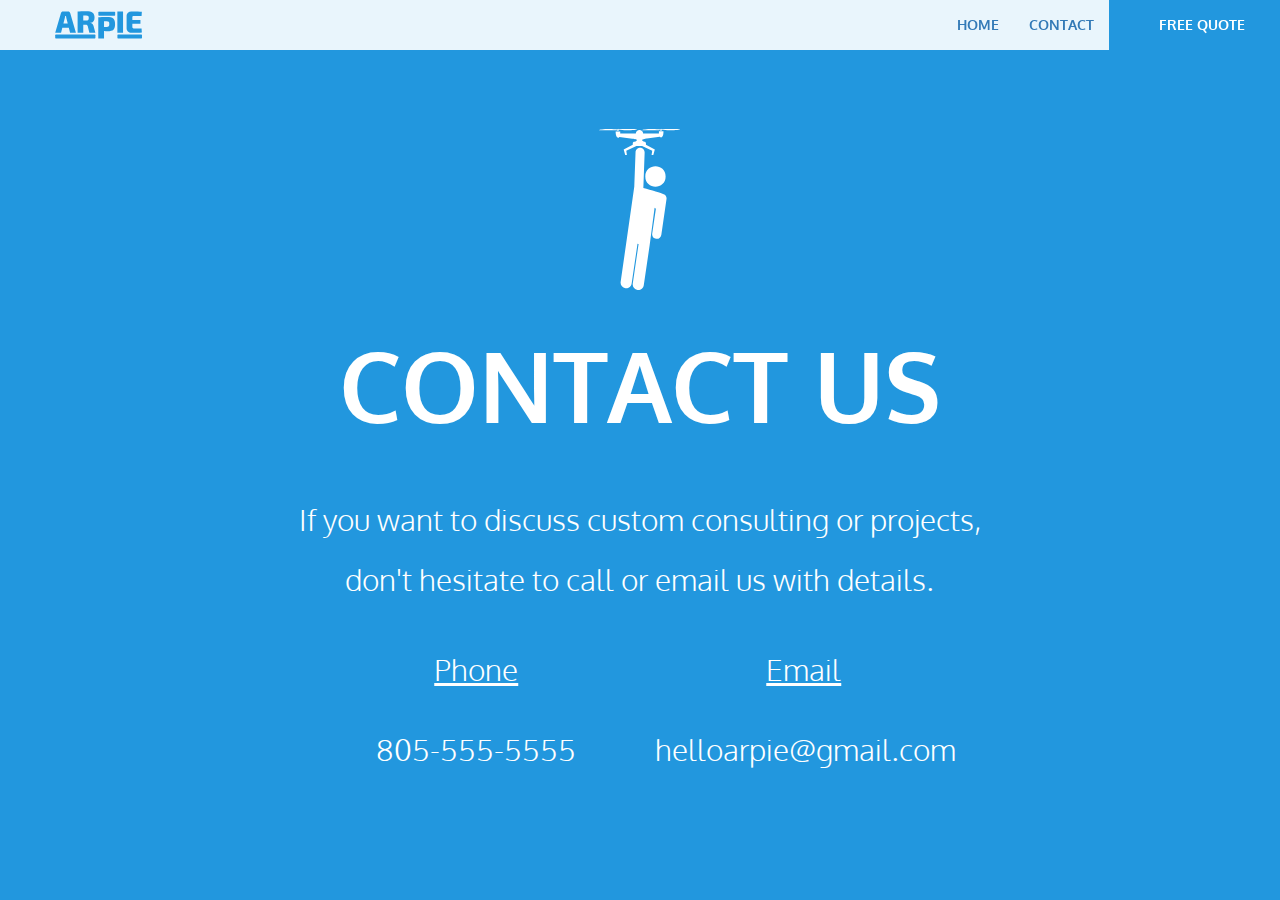
==== contact.html @ 0ced352e "First Review Site Up" ====
<!DOCTYPE html>
<html lang="en">
  <head>
    <meta charset="utf-8">
    <meta http-equiv="X-UA-Compatible" content="IE=edge">
    <meta name="viewport" content="width=device-width, initial-scale=1">
    <title>ARPIE</title>

    <!-- fullPage -->
    <link rel="stylesheet" type="text/css" href="./public/stylesheets/jquery.fullpage.css" />

    <!-- Bootstrap -->
    <link rel="stylesheet" href="./public/stylesheets/bootstrap.min.css">
    <link rel="stylesheet" href="./public/stylesheets/font-awesome.min.css">

    <!-- Styling -->
    <link rel="stylesheet" href="./public/stylesheets/arpie.css">
    <!-- Fonts -->
    <link href="https://fonts.googleapis.com/css?family=Lora:400,400i,700,700i|Roboto+Mono:400,500,700" rel="stylesheet">
    <link href="https://fonts.googleapis.com/css?family=Raleway:300,400,500,600,700,800" rel="stylesheet">
    <link href="https://fonts.googleapis.com/css?family=Oxygen:300,400,700" rel="stylesheet">


  </head>
  <body>

    <!-- Navigation -->
    <nav class="navbar navbar-custom navbar-fixed-top" role="navigation">
        <div class="nav-container">
            <div class="navbar-header">
                <button type="button" class="navbar-toggle" data-toggle="collapse" data-target=".navbar-main-collapse">
                    <i class style="color:#2297de;"="fa fa-bars"></i>
                    <!-- <span class="glyphicon glyphicon-menu-hamburger navbar-ham" aria-hidden="true"></span> -->
                </button>
                <a class="navbar-brand page-scroll nav-logo" href="./index.html">
                    <!-- ARPIE -->
                    <img class="img-responsive nav-logo-size" alt="" src="./public/images/logo/arpie_blue.svg">
                </a>
            </div>

            <!-- Collect the nav links, forms, and other content for toggling -->
            <div class="collapse navbar-collapse navbar-right navbar-main-collapse">
              <ul class="nav navbar-nav">
                  <!-- Hidden li included to remove active class from about link when scrolled up past about section -->
                  <li>
                      <a class="navbar-font" href="./index.html">Home</a>
                  </li>
                  <li>
                      <a class="navbar-font" href="./contact.html">Contact</a>
                  </li>
                  <li>
                      <a class="navbar-font text-center" id="free-quote" href="./quote.html">Free Quote</a>
                  </li>
              </ul>
            </div>
            <!-- /.navbar-collapse -->
        </div>
        <!-- /.container -->
    </nav>

    <div id="fullpage">
      <!-- Contact Us -->
    	<div class="section blue-background">
        <img class="img-responsive center-block" src="./public/images/np_drone-lift.svg" alt="" id="contactDrone">
        <h1 class="arpie-font section-titles">CONTACT US</h1>
        <br>
        <div class="row">
          <div class="col-sm-8 col-sm-offset-2">
            <h2 class="arpie-p">If you want to discuss custom consulting or projects, <br> don't hesitate to call or email us with details.</h2>
          </div>
        </div>
        <div class="row">
          <div class="col-sm-3 col-sm-offset-3">
            <h2 class="arpie-p"> <u>Phone</u> </h2>
            <h2 class="arpie-p">805-555-5555</h2>
          </div>
          <div class="col-sm-3">
            <h2 class="arpie-p"> <u>Email</u> </h2>
            <h2 class="arpie-p">helloarpie@gmail.com</h2>
          </div>
        </div>

      </div>
    </div>
    <!-- End Fullpage -->



    <!-- jQuery (necessary for Bootstrap's JavaScript plugins) -->
    <script src="https://ajax.googleapis.com/ajax/libs/jquery/1.11.3/jquery.min.js"></script>

    <!-- Include all compiled plugins (below), or include individual files as needed -->
    <script src="https://maxcdn.bootstrapcdn.com/bootstrap/3.3.5/js/bootstrap.min.js"></script>

    <script type="text/javascript" src="./public/javascript/jquery.fullpage.min.js"></script>

    <script type="text/javascript">

        $(document).ready(function() {
          $('#fullpage').fullpage({
            //Navigation
          	menu: '#menu',
          	lockAnchors: false,
          	navigation: false,
          //Scrolling
        	css3: true,
        	scrollingSpeed: 700,
        	autoScrolling: true,
        	fitToSection: true,
        	fitToSectionDelay: 1000,
        	scrollBar: false,
        	easing: 'easeInOutCubic',
        	easingcss3: 'ease',
        	loopBottom: false,
        	loopTop: false,
        	loopHorizontal: true,
        	continuousVertical: false,
        	continuousHorizontal: false,
        	scrollHorizontally: false,
        	interlockedSlides: false,
        	dragAndMove: true,
        	offsetSections: false,
        	resetSliders: false,
        	fadingEffect: false,
        	scrollOverflow: false,
        	scrollOverflowReset: false,
        	scrollOverflowOptions: null,
        	touchSensitivity: 15,
        	normalScrollElementTouchThreshold: 2,
        	bigSectionsDestination: null,

        	//Accessibility
        	keyboardScrolling: true,
        	animateAnchor: true,
        	recordHistory: true,
          });

          //methods
          $.fn.fullpage.setAllowScrolling(true);
        });

        // This binds the mouse scroll to the page views
        $('html').bind('mousewheel DOMMouseScroll', function (e) {
          // console.log('bingo');
        });

    </script>

    <!-- Global site tag (gtag.js) - Google Analytics -->
    <script async src="https://www.googletagmanager.com/gtag/js?id=UA-122507962-1"></script>
    <script>
      window.dataLayer = window.dataLayer || [];
      function gtag(){dataLayer.push(arguments);}
      gtag('js', new Date());

      gtag('config', 'UA-122507962-1');
    </script>
    
  </body>
</html>
---- public/stylesheets/arpie.css ----
/* Color Variables  */
:root {
  --arpie_blue: #2297de;
  --arpie_black: #292b2c;
  --arpie_red: #ff6f58;
}

.section {
  text-align: center;
}

.arpie-p {
  font-family: 'Oxygen', sans-serif;
  font-weight: 300;
  line-height: 2;
}

.arpie-font {
  font-family: 'Exo 2', sans-serif;
}

.arpie-subfont {
  line-height: 2;
  font-family: 'Oxygen', sans-serif;
  font-size: 200%;
  font-weight: 700;
}

.section-titles {
  font-family: 'Oxygen', sans-serif;
  font-size: 700%;
  /* font-size: 60px; */
  font-weight: 700;
}

.subtitle {
  font-family: 'Oxygen', sans-serif;
  font-size: 80px;
  font-weight: 700;
  line-height: 1.5;
  text-transform: capitalize;
}

.btn-default {
  background: none;
  border-color: var(--arpie_red);
  border-width: medium;
  color: var(--arpie_red);
  /* color: white; */
  font-size: 200%;
  font-family: 'Oxygen', sans-serif;
  font-weight: 500;
  filter: drop-shadow( 1px 1px 3px #000 );
  padding-left:33px;
  padding-right:33px;
  padding-top: 9px;
  padding-bottom: 9px;
  margin-top: 5%;
}

.btn-default:hover {
  background-color: var(--arpie_red);
  color: white;
  border-color: var(--arpie_red);
}

.btn-default:focus {
  background-color: var(--arpie_red);
  color: white;
  border-color: var(--arpie_red);
}


.caps {
  text-transform: capitalize;
}

.blue-background {
  background-color: var(--arpie_blue);
  color: white;
}

.nav-logo-size {
  height: 40px;
  margin-top: -10px;
}

.nav-logo {
  /* height: 100px; */
  font-family: 'Exo 2', sans-serif;
  font-weight: 700;
  padding-right:50px;
  padding-left:50px;
}

.navbar-custom {
  background-color: rgba(255,255,255,.9);
  border: none;
}

.navbar-font {
  font-family: 'Oxygen', sans-serif;
  font-weight: 700;
  text-transform: uppercase;
}

.nav-container {
  /* margin-left: 10px; */
}

.white {
  color:white;
}

#free-quote {
  background-color: var(--arpie_blue);
  color: white;
  padding-right:50px;
  padding-left:50px;
}

/* Backgrounds will cover all the section
	* --------------------------------------- */
	.section{
		background-size: cover;
	}

	.slide{
		background-size: cover;
	}

	/* Defining each sectino background and styles
	* --------------------------------------- */
	/* #section0{
		background-image: url(../images/background/arpie_home.png);
	} */


  #section0 {
        background: linear-gradient(
                       rgba(20,20,20, .3),
                       rgba(20,20,20, .5)),
                       /* url( ../images/background/arpie_home.png); */
                       url( ../images/background/rolling_hills.jpg);

        background-size: cover;
        background-position: center;
  }

  #section1{
    background: linear-gradient(
                   rgba(20,20,20, .3),
                   rgba(20,20,20, .5)),
                   url( ../images/background/dem_hybrid.jpg);

    background-size: cover;
    background-position: center;
	}

  #section2{
    background: linear-gradient(
                   rgba(20,20,20, .3),
                   rgba(20,20,20, .5)),
                   url( ../images/background/vineyard.jpg);

    background-size: cover;
    background-position: center;
	}

  #section3{
    background: linear-gradient(
                   rgba(20,20,20, .3),
                   rgba(20,20,20, .5)),
                   url( ../images/background/rolling_hills.jpg);

    background-size: cover;
    background-position: center;
	}

  #logo {
    /* drop-shadow: 0 2px 10px rgba(255,255,255,0.7); */
    filter: drop-shadow( -5px -5px 5px #000 );
    height: 20%;
  }

  .drop-shadow {
    filter: drop-shadow( -5px -5px 5px #000 );
  }

  #contactDrone {
    height: 200px;
  }

  #loading {
    padding-top: 40vh;
  }


/* MOBILE VIEW */
@media (max-width: 768px) {
  .subtitle {
    font-size: 35px;
  }

  .section-titles {
    font-size: 400%;
  }

  #logo {
    height: 13%;
  }

  .subtitle {
    font-size: 30px;
  }

  .btn-default {
    font-size: 20px;
    margin-top: 15%;
  }

  .arpie-p {
    font-size: 100%;
  }

}
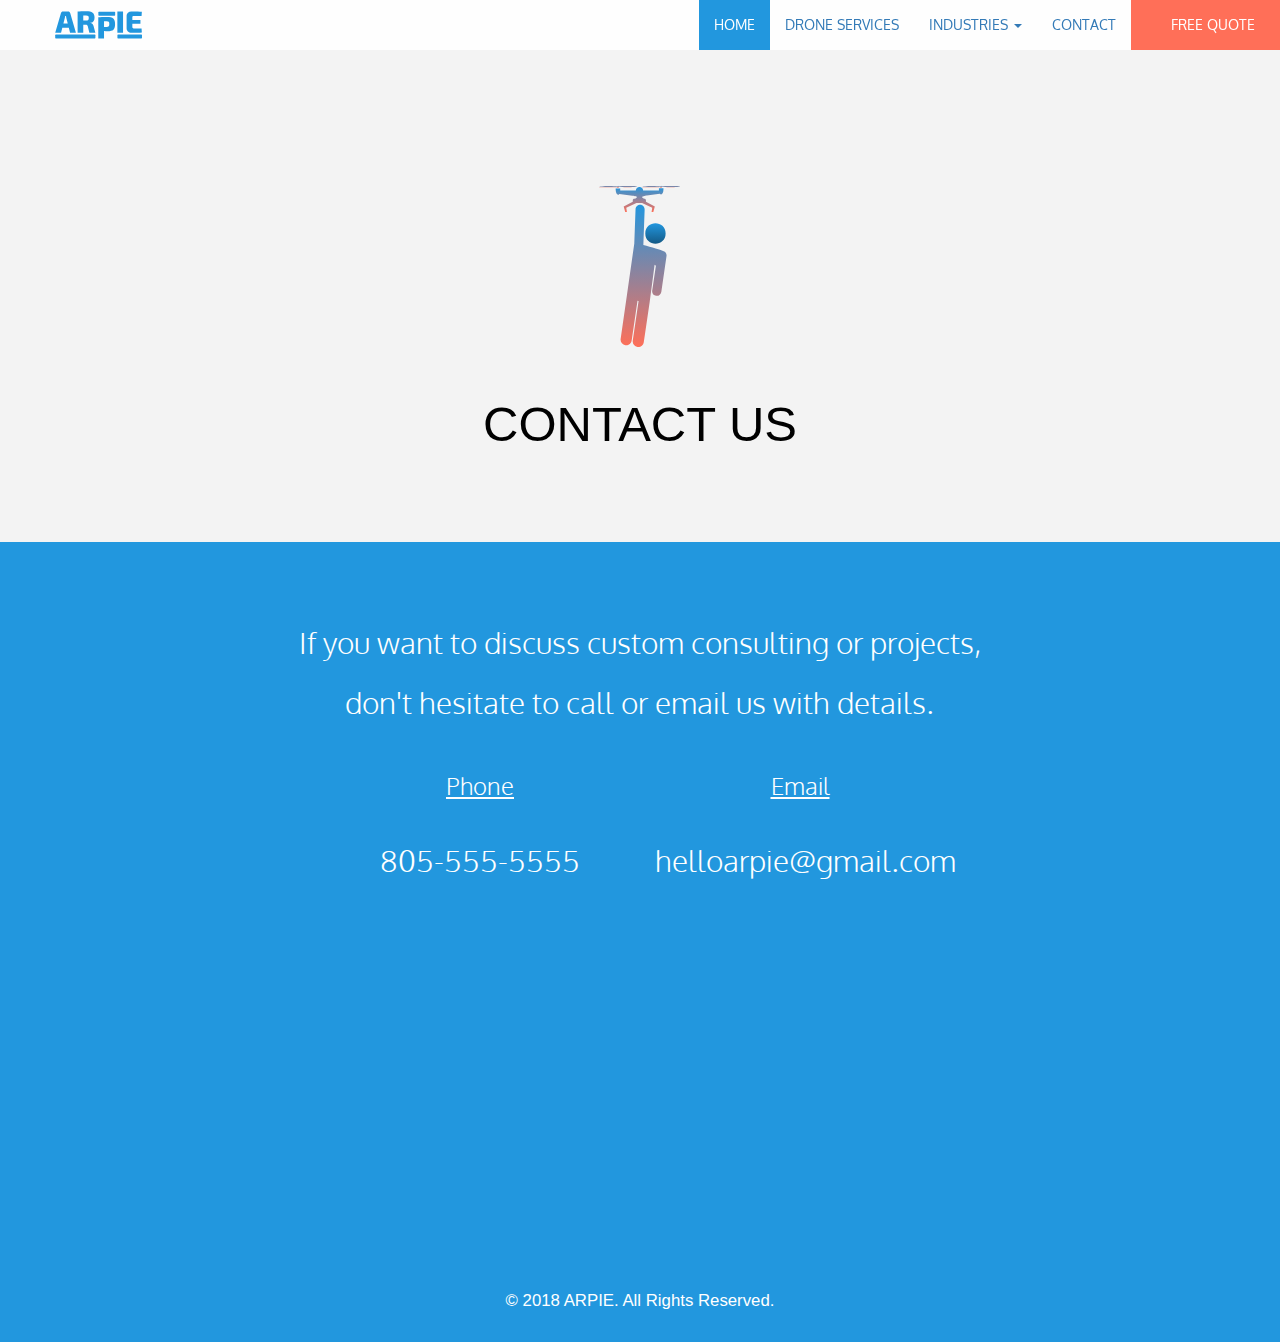
==== commit 7646b546: "Major Refresh" ====
--- a/contact.html
+++ b/contact.html
@@ -5,9 +5,7 @@
     <meta http-equiv="X-UA-Compatible" content="IE=edge">
     <meta name="viewport" content="width=device-width, initial-scale=1">
     <title>ARPIE</title>
-
-    <!-- fullPage -->
-    <link rel="stylesheet" type="text/css" href="./public/stylesheets/jquery.fullpage.css" />
+    <link rel="shortcut icon" type="image/x-icon" href="./public/images/favicon/arpie-white.ico" />
 
     <!-- Bootstrap -->
     <link rel="stylesheet" href="./public/stylesheets/bootstrap.min.css">
@@ -15,6 +13,7 @@
 
     <!-- Styling -->
     <link rel="stylesheet" href="./public/stylesheets/arpie.css">
+    <link rel="stylesheet" href="./public/stylesheets/contact.css">
     <!-- Fonts -->
     <link href="https://fonts.googleapis.com/css?family=Lora:400,400i,700,700i|Roboto+Mono:400,500,700" rel="stylesheet">
     <link href="https://fonts.googleapis.com/css?family=Raleway:300,400,500,600,700,800" rel="stylesheet">
@@ -22,28 +21,61 @@
 
 
   </head>
-  <body>
-
+  <body class="blue-background">
     <!-- Navigation -->
-    <nav class="navbar navbar-custom navbar-fixed-top" role="navigation">
+    <nav id="navbar" class="navbar navbar-custom navbar-fixed-top" role="navigation">
+    <!-- <nav id="navbar" class="navbar navbar-custom" role="navigation" hidden> -->
         <div class="nav-container">
             <div class="navbar-header">
                 <button type="button" class="navbar-toggle" data-toggle="collapse" data-target=".navbar-main-collapse">
-                    <i class style="color:#2297de;"="fa fa-bars"></i>
-                    <!-- <span class="glyphicon glyphicon-menu-hamburger navbar-ham" aria-hidden="true"></span> -->
+                    <h4 class="menu-icon">MENU</h4>
                 </button>
                 <a class="navbar-brand page-scroll nav-logo" href="./index.html">
                     <!-- ARPIE -->
                     <img class="img-responsive nav-logo-size" alt="" src="./public/images/logo/arpie_blue.svg">
                 </a>
             </div>
-
             <!-- Collect the nav links, forms, and other content for toggling -->
             <div class="collapse navbar-collapse navbar-right navbar-main-collapse">
               <ul class="nav navbar-nav">
                   <!-- Hidden li included to remove active class from about link when scrolled up past about section -->
                   <li>
-                      <a class="navbar-font" href="./index.html">Home</a>
+                      <a class="navbar-font active-nav" href="./index.html">Home</a>
+                  </li>
+                  <li>
+                      <a class="navbar-font" href="./services.html">Drone Services</a>
+                  </li>
+                  <li role="presentation" class="dropdown">
+                      <a class="dropdown-toggle navbar-font" data-toggle="dropdown" href="#" role="button" aria-haspopup="true" aria-expanded="false">Industries <span class="caret"></span></a>
+                      <ul class="dropdown-menu">
+                        <li>
+                          <a class="navbar-font navbar-dropdown-item" href="./industry/surveying.html">Surveying</a>
+                        </li>
+                        <li>
+                          <a class="navbar-font navbar-dropdown-item" href="./industry/solar.html">Solar Energy</a>
+                        </li>
+                        <li>
+                          <a class="navbar-font navbar-dropdown-item" href="./industry/conservation.html">Conservation</a>
+                        </li>
+                        <li>
+                          <a class="navbar-font navbar-dropdown-item" href="./industry/wildfires.html">Wild Fires </a>
+                        </li>
+                        <li>
+                          <a class="navbar-font navbar-dropdown-item" href="./industry/roofing.html">Roofing</a>
+                        </li>
+                        <li>
+                          <a class="navbar-font navbar-dropdown-item" href="./industry/construction.html">Construction</a>
+                        </li>
+                        <li>
+                          <a class="navbar-font navbar-dropdown-item" href="./industry/insurance.html">Insurance</a>
+                        </li>
+                        <li>
+                          <a class="navbar-font navbar-dropdown-item" href="./industry/real-estate.html">Real Estate</a>
+                        </li>
+                        <li>
+                          <a class="navbar-font navbar-dropdown-item" href="./industry/drone-training.html">Drone Training</a>
+                        </li>
+                      </ul>
                   </li>
                   <li>
                       <a class="navbar-font" href="./contact.html">Contact</a>
@@ -58,31 +90,38 @@
         <!-- /.container -->
     </nav>
 
-    <div id="fullpage">
-      <!-- Contact Us -->
-    	<div class="section blue-background">
-        <img class="img-responsive center-block" src="./public/images/np_drone-lift.svg" alt="" id="contactDrone">
-        <h1 class="arpie-font section-titles">CONTACT US</h1>
-        <br>
-        <div class="row">
-          <div class="col-sm-8 col-sm-offset-2">
-            <h2 class="arpie-p">If you want to discuss custom consulting or projects, <br> don't hesitate to call or email us with details.</h2>
-          </div>
-        </div>
-        <div class="row">
-          <div class="col-sm-3 col-sm-offset-3">
-            <h2 class="arpie-p"> <u>Phone</u> </h2>
-            <h2 class="arpie-p">805-555-5555</h2>
-          </div>
-          <div class="col-sm-3">
-            <h2 class="arpie-p"> <u>Email</u> </h2>
-            <h2 class="arpie-p">helloarpie@gmail.com</h2>
-          </div>
-        </div>
-
+    <div class="section container white-background full-section-contact">
+      <div class="row fat-row">
+        <img class="img-responsive center-block" src="./public/images/np-drone-lift-gradient.svg" alt="" id="contactDrone">
+        <h1 class="arpie-title section-titles">CONTACT US</h1>
       </div>
     </div>
-    <!-- End Fullpage -->
+
+    <!-- Contact Us -->
+    <div class="section container second-section-contact">
+      <br>
+      <div class="row">
+        <div class="col-sm-8 col-sm-offset-2">
+          <h2 class="arpie-p">If you want to discuss custom consulting or projects, <br> don't hesitate to call or email us with details.</h2>
+        </div>
+      </div>
+      <div class="row">
+        <div class="col-sm-3 col-sm-offset-3">
+          <h3 class="arpie-p"> <u>Phone</u> </h3>
+          <h2 class="arpie-p">805-555-5555</h2>
+        </div>
+        <div class="col-sm-3">
+          <h3 class="arpie-p"> <u>Email</u> </h3>
+          <h2 class="arpie-p">helloarpie@gmail.com</h2>
+        </div>
+      </div>
+    </div>
+
+    <div class="section blue-background">
+      <div class="row text-center">
+        <p class="copyright">&copy 2018 ARPIE. All Rights Reserved.</p>
+      </div>
+    </div>
 
 
 
@@ -91,60 +130,6 @@
 
     <!-- Include all compiled plugins (below), or include individual files as needed -->
     <script src="https://maxcdn.bootstrapcdn.com/bootstrap/3.3.5/js/bootstrap.min.js"></script>
-
-    <script type="text/javascript" src="./public/javascript/jquery.fullpage.min.js"></script>
-
-    <script type="text/javascript">
-
-        $(document).ready(function() {
-          $('#fullpage').fullpage({
-            //Navigation
-          	menu: '#menu',
-          	lockAnchors: false,
-          	navigation: false,
-          //Scrolling
-        	css3: true,
-        	scrollingSpeed: 700,
-        	autoScrolling: true,
-        	fitToSection: true,
-        	fitToSectionDelay: 1000,
-        	scrollBar: false,
-        	easing: 'easeInOutCubic',
-        	easingcss3: 'ease',
-        	loopBottom: false,
-        	loopTop: false,
-        	loopHorizontal: true,
-        	continuousVertical: false,
-        	continuousHorizontal: false,
-        	scrollHorizontally: false,
-        	interlockedSlides: false,
-        	dragAndMove: true,
-        	offsetSections: false,
-        	resetSliders: false,
-        	fadingEffect: false,
-        	scrollOverflow: false,
-        	scrollOverflowReset: false,
-        	scrollOverflowOptions: null,
-        	touchSensitivity: 15,
-        	normalScrollElementTouchThreshold: 2,
-        	bigSectionsDestination: null,
-
-        	//Accessibility
-        	keyboardScrolling: true,
-        	animateAnchor: true,
-        	recordHistory: true,
-          });
-
-          //methods
-          $.fn.fullpage.setAllowScrolling(true);
-        });
-
-        // This binds the mouse scroll to the page views
-        $('html').bind('mousewheel DOMMouseScroll', function (e) {
-          // console.log('bingo');
-        });
-
-    </script>
 
     <!-- Global site tag (gtag.js) - Google Analytics -->
     <script async src="https://www.googletagmanager.com/gtag/js?id=UA-122507962-1"></script>
@@ -155,6 +140,6 @@
 
       gtag('config', 'UA-122507962-1');
     </script>
-    
+
   </body>
 </html>
--- a/public/stylesheets/arpie.css
+++ b/public/stylesheets/arpie.css
@@ -3,12 +3,66 @@
   --arpie_blue: #2297de;
   --arpie_black: #292b2c;
   --arpie_red: #ff6f58;
+  --arpie_green: #39ca74;
+}
+
+body {
+  width: 100vw;
+}
+
+#free-quote {
+  background-color: var(--arpie_red);
+  color: white;
+  padding-right:40px;
+  padding-left:40px;
+}
+
+.footer {
+  background-color: var(--arpie_blue);
+  width: 100%;
+}
+.container {
+  margin-left: 0px;
+  margin-right: 0px;
+  width: 100vw;
+}
+
+p {
+  padding-bottom:15px;
+  line-height: 2;
+  font-size: 120%;
+}
+
+.full-section {
+  min-height: 100vh;
+  padding-top: 13%;
+}
+
+.menu-icon {
+  color: var(--arpie_blue);
+  font-family: 'Exo 2', sans-serif;
 }
 
 .section {
   text-align: center;
 }
 
+/* - - - - - - - - - - - - - - - - - - - - */
+/* FONTS */
+/* - - - - - - - - - - - - - - - - - - - - */
+.arpie-title {
+  font-family: 'Exo 2', sans-serif;
+  font-size: 350%;
+  line-height: 1.5;
+  padding-bottom: 30px;
+}
+
+.arpie-title-font {
+  font-family: 'Exo 2', sans-serif;
+  font-size: 350%;
+  line-height: 1.5;
+}
+
 .arpie-p {
   font-family: 'Oxygen', sans-serif;
   font-weight: 300;
@@ -16,45 +70,60 @@
 }
 
 .arpie-font {
-  font-family: 'Exo 2', sans-serif;
+  /* font-family: 'Exo 2', sans-serif; */
+    font-family: 'Oxygen', sans-serif;
+    line-height: 1.5;
 }
 
 .arpie-subfont {
-  line-height: 2;
-  font-family: 'Oxygen', sans-serif;
-  font-size: 200%;
-  font-weight: 700;
-}
-
-.section-titles {
-  font-family: 'Oxygen', sans-serif;
-  font-size: 700%;
-  /* font-size: 60px; */
-  font-weight: 700;
-}
-
-.subtitle {
-  font-family: 'Oxygen', sans-serif;
-  font-size: 80px;
-  font-weight: 700;
   line-height: 1.5;
-  text-transform: capitalize;
+  font-family: 'IBM Plex Mono', monospace;
+  font-size: 250%;
+  font-weight: 400;
+}
+
+.arpie-subfont-small {
+  line-height: 1.6;
+  font-family: 'IBM Plex Mono', monospace;
+  font-weight: 400;
+  font-size: 110%;
+}
+
+.navbar-font {
+  font-family: 'Oxygen', sans-serif;
+  font-weight: 500;
+  text-transform: uppercase;
+}
+
+.copyright {
+  font-weight: 300;
+}
+/* END FONTS */
+/* - - - - - - - - - - - - - - - - - - - - */
+/* - - - - - - - - - - - - - - - - - - - - */
+/* - - - - - - - - - - - - - - - - - - - - */
+
+
+/* - - - - - - - - - - - - - - - - - - - - */
+/* BUTTONS */
+/* - - - - - - - - - - - - - - - - - - - - */
+.btn {
+  text-transform: uppercase;
 }
 
 .btn-default {
   background: none;
   border-color: var(--arpie_red);
-  border-width: medium;
+  border-width: thin;
   color: var(--arpie_red);
   /* color: white; */
-  font-size: 200%;
-  font-family: 'Oxygen', sans-serif;
-  font-weight: 500;
-  filter: drop-shadow( 1px 1px 3px #000 );
+  font-size: 120%;
+  font-family: 'Oxygen', sans-serif;
+  font-weight: 500;
   padding-left:33px;
   padding-right:33px;
-  padding-top: 9px;
-  padding-bottom: 9px;
+  padding-top: 13px;
+  padding-bottom: 13px;
   margin-top: 5%;
 }
 
@@ -70,14 +139,84 @@
   border-color: var(--arpie_red);
 }
 
-
-.caps {
-  text-transform: capitalize;
-}
+.btn-red {
+  background:  var(--arpie_red);
+  border-color: var(--arpie_red);
+  border-width: medium;
+  color: white;
+  /* color: white; */
+  font-size: 120%;
+  font-family: 'Oxygen', sans-serif;
+  font-weight: 500;
+  padding-left:33px;
+  padding-right:33px;
+  padding-top: 13px;
+  padding-bottom: 13px;
+  margin-top: 5%;
+}
+
+.btn-red:hover {
+  border-color: var(--arpie_blue);
+  background-color: var(--arpie_blue);
+  filter: drop-shadow( 0px 0px 0px #000 );
+}
+
+.btn-red:focus {
+  background-color: var(--arpie_red);
+  border-color: var(--arpie_red);
+}
+
+/* white BUTTON */
+.btn-white {
+  background:  white;
+  border-color: white;
+  border-width: medium;
+  color: white;
+  /* color: white; */
+  font-size: 120%;
+  font-family: 'Oxygen', sans-serif;
+  font-weight: 500;
+  padding-left:33px;
+  padding-right:33px;
+  padding-top: 13px;
+  padding-bottom: 13px;
+  margin-top: 5%;
+}
+
+ /* BLUE BUTTON */
+ .btn-blue {
+   background:  var(--arpie_blue);
+   border-color: var(--arpie_blue);
+   border-width: medium;
+   color: white;
+   /* color: white; */
+   font-size: 120%;
+   font-family: 'Oxygen', sans-serif;
+   font-weight: 500;
+   padding-left:33px;
+   padding-right:33px;
+   padding-top: 13px;
+   padding-bottom: 13px;
+   margin-top: 5%;
+ }
+/* END BUTTONS */
+/* - - - - - - - - - - - - - - - - - - - - */
+/* - - - - - - - - - - - - - - - - - - - - */
+/* - - - - - - - - - - - - - - - - - - - - */
 
 .blue-background {
   background-color: var(--arpie_blue);
   color: white;
+}
+
+.white-background {
+  background-color: #f3f3f3;
+  color: black;
+}
+
+.real-white-background {
+  background-color: white;
+  color: black;
 }
 
 .nav-logo-size {
@@ -85,6 +224,16 @@
   margin-top: -10px;
 }
 
+.padded-col {
+  padding-left: 70px;
+  padding-right: 70px;
+}
+
+
+/* - - - - - - - - - - - - - - - - - - - - */
+/* - - - - - - - - - - - - - - - - - - - - */
+/* NAV BAR*/
+/* - - - - - - - - - - - - - - - - - - - - */
 .nav-logo {
   /* height: 100px; */
   font-family: 'Exo 2', sans-serif;
@@ -98,121 +247,80 @@
   border: none;
 }
 
-.navbar-font {
-  font-family: 'Oxygen', sans-serif;
-  font-weight: 700;
-  text-transform: uppercase;
-}
-
-.nav-container {
-  /* margin-left: 10px; */
+.active-nav {
+  background-color: var(--arpie_blue);
+  color:white;
+}
+/* END NAV BAR */
+/* - - - - - - - - - - - - - - - - - - - - */
+/* - - - - - - - - - - - - - - - - - - - - */
+/* - - - - - - - - - - - - - - - - - - - - */
+
+
+/* Photos */
+.do-photo {
+  height: 150px;
+}
+
+.fat-row {
+  padding-top:40px;
+  padding-bottom:40px;
+}
+
+.fat-bottom {
+  padding-bottom:40px;
+}
+
+.hi-waters-row {
+  padding-top:40px;
+  padding-bottom:20px;
 }
 
 .white {
   color:white;
 }
 
-#free-quote {
-  background-color: var(--arpie_blue);
-  color: white;
-  padding-right:50px;
-  padding-left:50px;
-}
-
-/* Backgrounds will cover all the section
-	* --------------------------------------- */
-	.section{
-		background-size: cover;
-	}
-
-	.slide{
-		background-size: cover;
-	}
-
-	/* Defining each sectino background and styles
-	* --------------------------------------- */
-	/* #section0{
-		background-image: url(../images/background/arpie_home.png);
-	} */
-
-
-  #section0 {
-        background: linear-gradient(
-                       rgba(20,20,20, .3),
-                       rgba(20,20,20, .5)),
-                       /* url( ../images/background/arpie_home.png); */
-                       url( ../images/background/rolling_hills.jpg);
-
-        background-size: cover;
-        background-position: center;
-  }
-
-  #section1{
-    background: linear-gradient(
-                   rgba(20,20,20, .3),
-                   rgba(20,20,20, .5)),
-                   url( ../images/background/dem_hybrid.jpg);
-
-    background-size: cover;
-    background-position: center;
-	}
-
-  #section2{
-    background: linear-gradient(
-                   rgba(20,20,20, .3),
-                   rgba(20,20,20, .5)),
-                   url( ../images/background/vineyard.jpg);
-
-    background-size: cover;
-    background-position: center;
-	}
-
-  #section3{
-    background: linear-gradient(
-                   rgba(20,20,20, .3),
-                   rgba(20,20,20, .5)),
-                   url( ../images/background/rolling_hills.jpg);
-
-    background-size: cover;
-    background-position: center;
-	}
-
-  #logo {
-    /* drop-shadow: 0 2px 10px rgba(255,255,255,0.7); */
-    filter: drop-shadow( -5px -5px 5px #000 );
-    height: 20%;
-  }
-
-  .drop-shadow {
-    filter: drop-shadow( -5px -5px 5px #000 );
-  }
-
-  #contactDrone {
-    height: 200px;
-  }
-
-  #loading {
-    padding-top: 40vh;
-  }
+.section{
+	background-size: cover;
+}
+
+.drop-shadow {
+  filter: drop-shadow( -3px -3px 3px #000 );
+}
+
+.dropdown-menu {
+  background-color: rgba(255,255,255,.9);
+  border: none;
+  padding-left: 13px;
+}
+
+.dropdown-menu>li>a {
+  padding-left: 10px;
+  margin-bottom: 7px;
+  font-family: 'Oxygen', sans-serif;
+  font-weight: 500;
+  text-transform: uppercase;
+  color: var(--arpie_blue);
+}
 
 
 /* MOBILE VIEW */
 @media (max-width: 768px) {
-  .subtitle {
-    font-size: 35px;
-  }
-
-  .section-titles {
-    font-size: 400%;
-  }
-
-  #logo {
-    height: 13%;
-  }
-
-  .subtitle {
-    font-size: 30px;
-  }
+  .navbar-brand {
+    padding-left: 13px;
+  }
+
+  .nav-logo-size {
+    height: 40px;
+    margin-top: -5px;
+  }
+
+  .navbar-toggle {
+    margin-top:0px;
+    margin-bottom:0px;
+  }
+
+  /*  */
 
   .btn-default {
     font-size: 20px;
@@ -223,4 +331,9 @@
     font-size: 100%;
   }
 
-}
+  .copyright {
+    font-size: 80%;
+  }
+}
+
+/* Nav bar */
--- a/public/stylesheets/contact.css
+++ b/public/stylesheets/contact.css
@@ -0,0 +1,32 @@
+/* Color Variables  */
+:root {
+  --arpie_blue: #2297de;
+  --arpie_black: #292b2c;
+  --arpie_red: #ff6f58;
+}
+
+
+  #contactDrone {
+    height: 200px;
+  }
+
+  .full-section-contact {
+    height: 50%;
+    padding-top: 10%;
+  }
+
+  .second-section-contact {
+    height: 50%;
+    padding-top: 30px;
+    padding-bottom: 30%;
+  }
+
+
+/* MOBILE VIEW */
+@media (max-width: 768px) {
+  .full-section-contact {
+    padding-top: 25%;
+    padding-left: 13px;
+    padding-right: 13px;
+  }
+}
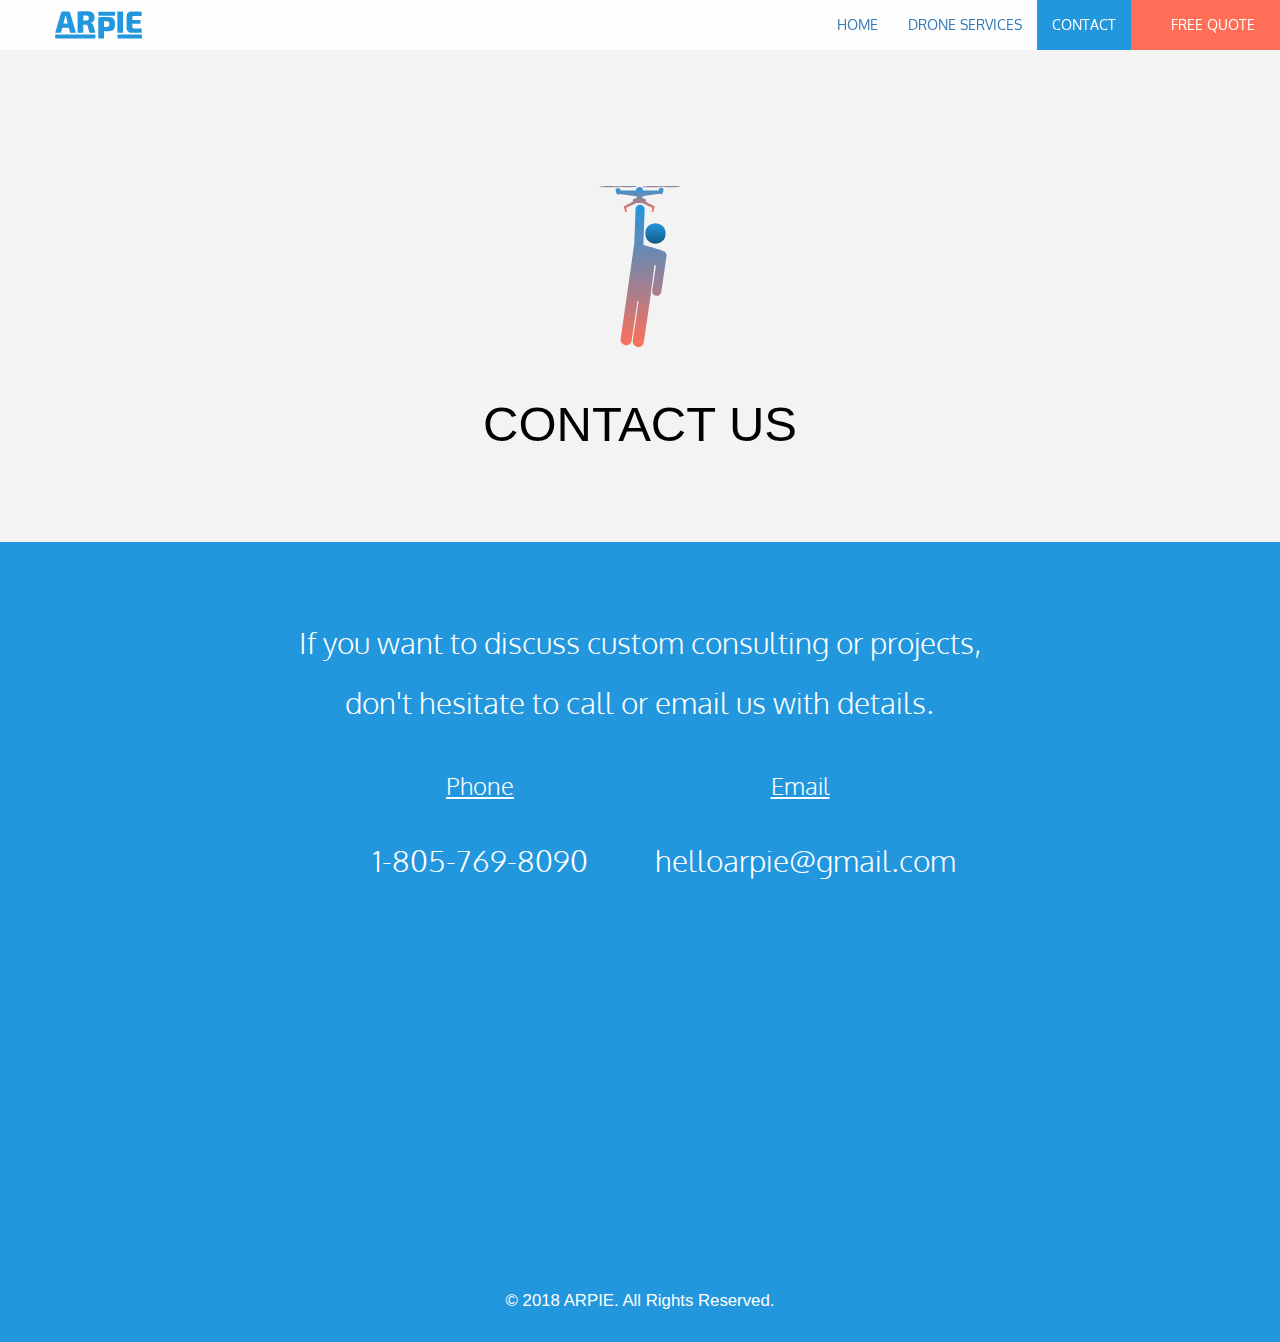
==== commit b77b086a: "Alpha launch" ====
--- a/contact.html
+++ b/contact.html
@@ -40,12 +40,12 @@
               <ul class="nav navbar-nav">
                   <!-- Hidden li included to remove active class from about link when scrolled up past about section -->
                   <li>
-                      <a class="navbar-font active-nav" href="./index.html">Home</a>
+                      <a class="navbar-font" href="./index.html">Home</a>
                   </li>
                   <li>
                       <a class="navbar-font" href="./services.html">Drone Services</a>
                   </li>
-                  <li role="presentation" class="dropdown">
+                  <!-- <li role="presentation" class="dropdown">
                       <a class="dropdown-toggle navbar-font" data-toggle="dropdown" href="#" role="button" aria-haspopup="true" aria-expanded="false">Industries <span class="caret"></span></a>
                       <ul class="dropdown-menu">
                         <li>
@@ -76,9 +76,9 @@
                           <a class="navbar-font navbar-dropdown-item" href="./industry/drone-training.html">Drone Training</a>
                         </li>
                       </ul>
-                  </li>
+                  </li> -->
                   <li>
-                      <a class="navbar-font" href="./contact.html">Contact</a>
+                      <a class="navbar-font active-nav" href="./contact.html">Contact</a>
                   </li>
                   <li>
                       <a class="navbar-font text-center" id="free-quote" href="./quote.html">Free Quote</a>
@@ -108,7 +108,7 @@
       <div class="row">
         <div class="col-sm-3 col-sm-offset-3">
           <h3 class="arpie-p"> <u>Phone</u> </h3>
-          <h2 class="arpie-p">805-555-5555</h2>
+          <h2 class="arpie-p">1-805-769-8090‬</h2>
         </div>
         <div class="col-sm-3">
           <h3 class="arpie-p"> <u>Email</u> </h3>
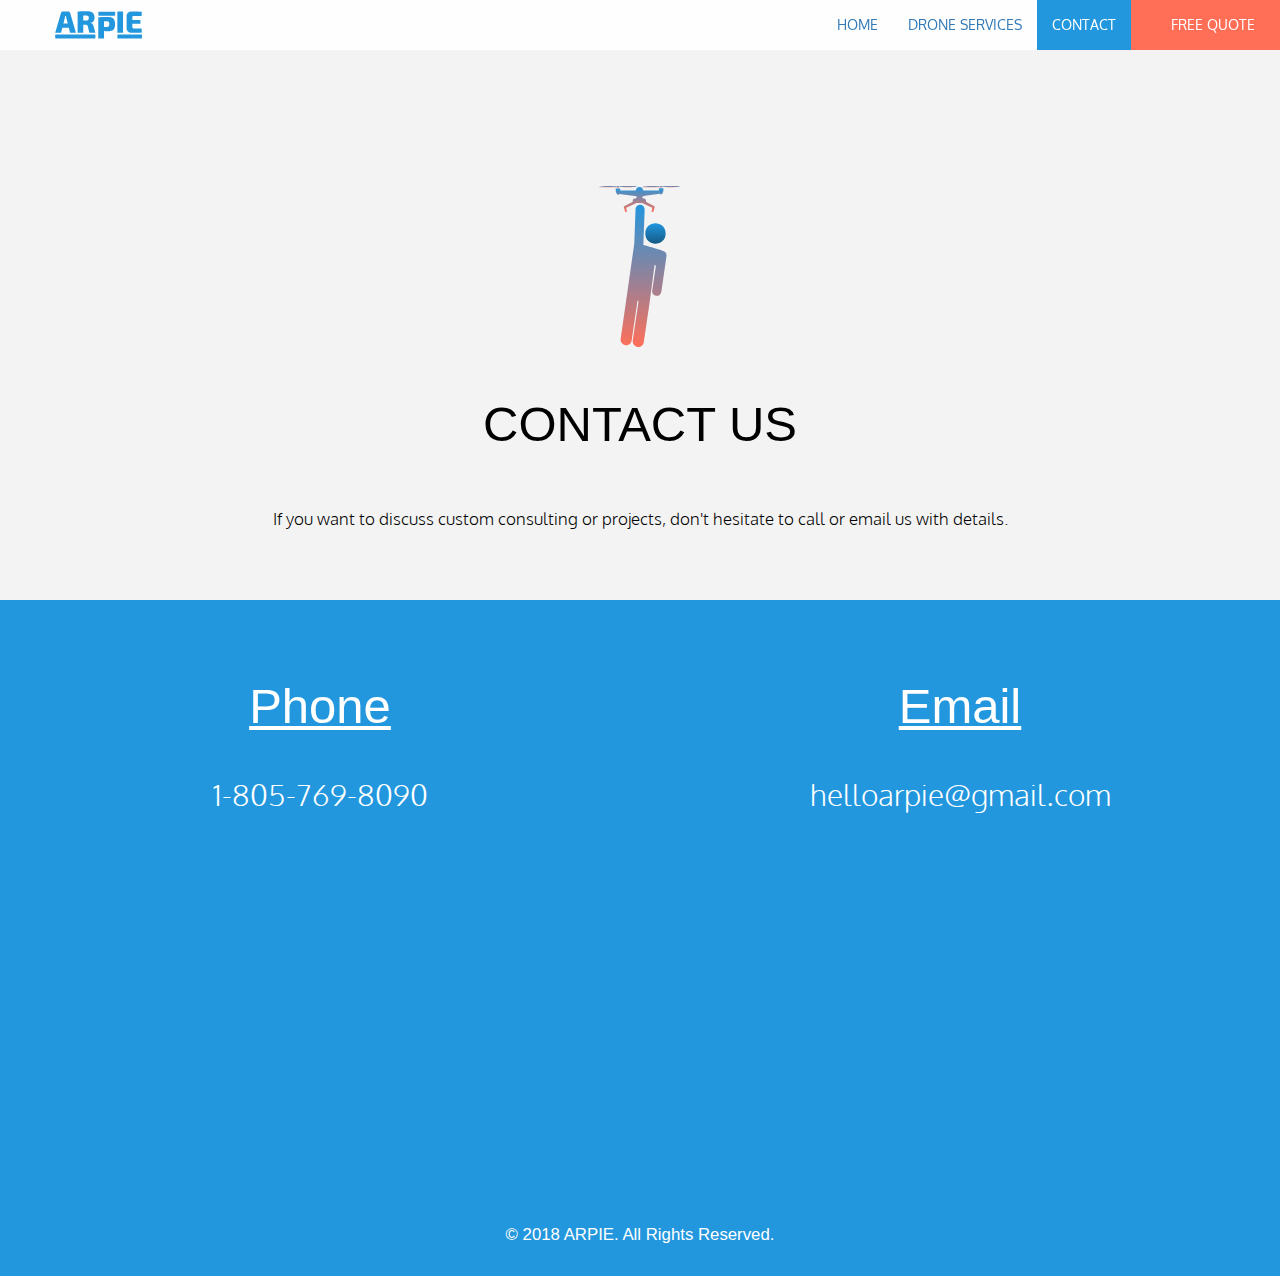
==== commit 3fde452a: "Minor Improvements" ====
--- a/contact.html
+++ b/contact.html
@@ -94,24 +94,20 @@
       <div class="row fat-row">
         <img class="img-responsive center-block" src="./public/images/np-drone-lift-gradient.svg" alt="" id="contactDrone">
         <h1 class="arpie-title section-titles">CONTACT US</h1>
+        <p class="arpie-p">If you want to discuss custom consulting or projects, don't hesitate to call or email us with details.</p>
       </div>
     </div>
 
     <!-- Contact Us -->
     <div class="section container second-section-contact">
       <br>
-      <div class="row">
-        <div class="col-sm-8 col-sm-offset-2">
-          <h2 class="arpie-p">If you want to discuss custom consulting or projects, <br> don't hesitate to call or email us with details.</h2>
-        </div>
-      </div>
-      <div class="row">
-        <div class="col-sm-3 col-sm-offset-3">
-          <h3 class="arpie-p"> <u>Phone</u> </h3>
+      <div class="row text-center">
+        <div class="col-sm-6 padded-col">
+          <h3 class="arpie-title-font"> <u>Phone</u> </h3>
           <h2 class="arpie-p">1-805-769-8090‬</h2>
         </div>
-        <div class="col-sm-3">
-          <h3 class="arpie-p"> <u>Email</u> </h3>
+        <div class="col-sm-6 padded-col">
+          <h3 class="arpie-title-font"> <u>Email</u> </h3>
           <h2 class="arpie-p">helloarpie@gmail.com</h2>
         </div>
       </div>
--- a/public/stylesheets/arpie.css
+++ b/public/stylesheets/arpie.css
@@ -320,8 +320,6 @@
     margin-bottom:0px;
   }
 
-  /*  */
-
   .btn-default {
     font-size: 20px;
     margin-top: 15%;
@@ -334,6 +332,10 @@
   .copyright {
     font-size: 80%;
   }
+
+  .padded-col {
+    padding-bottom:40px;
+  }
 }
 
 /* Nav bar */
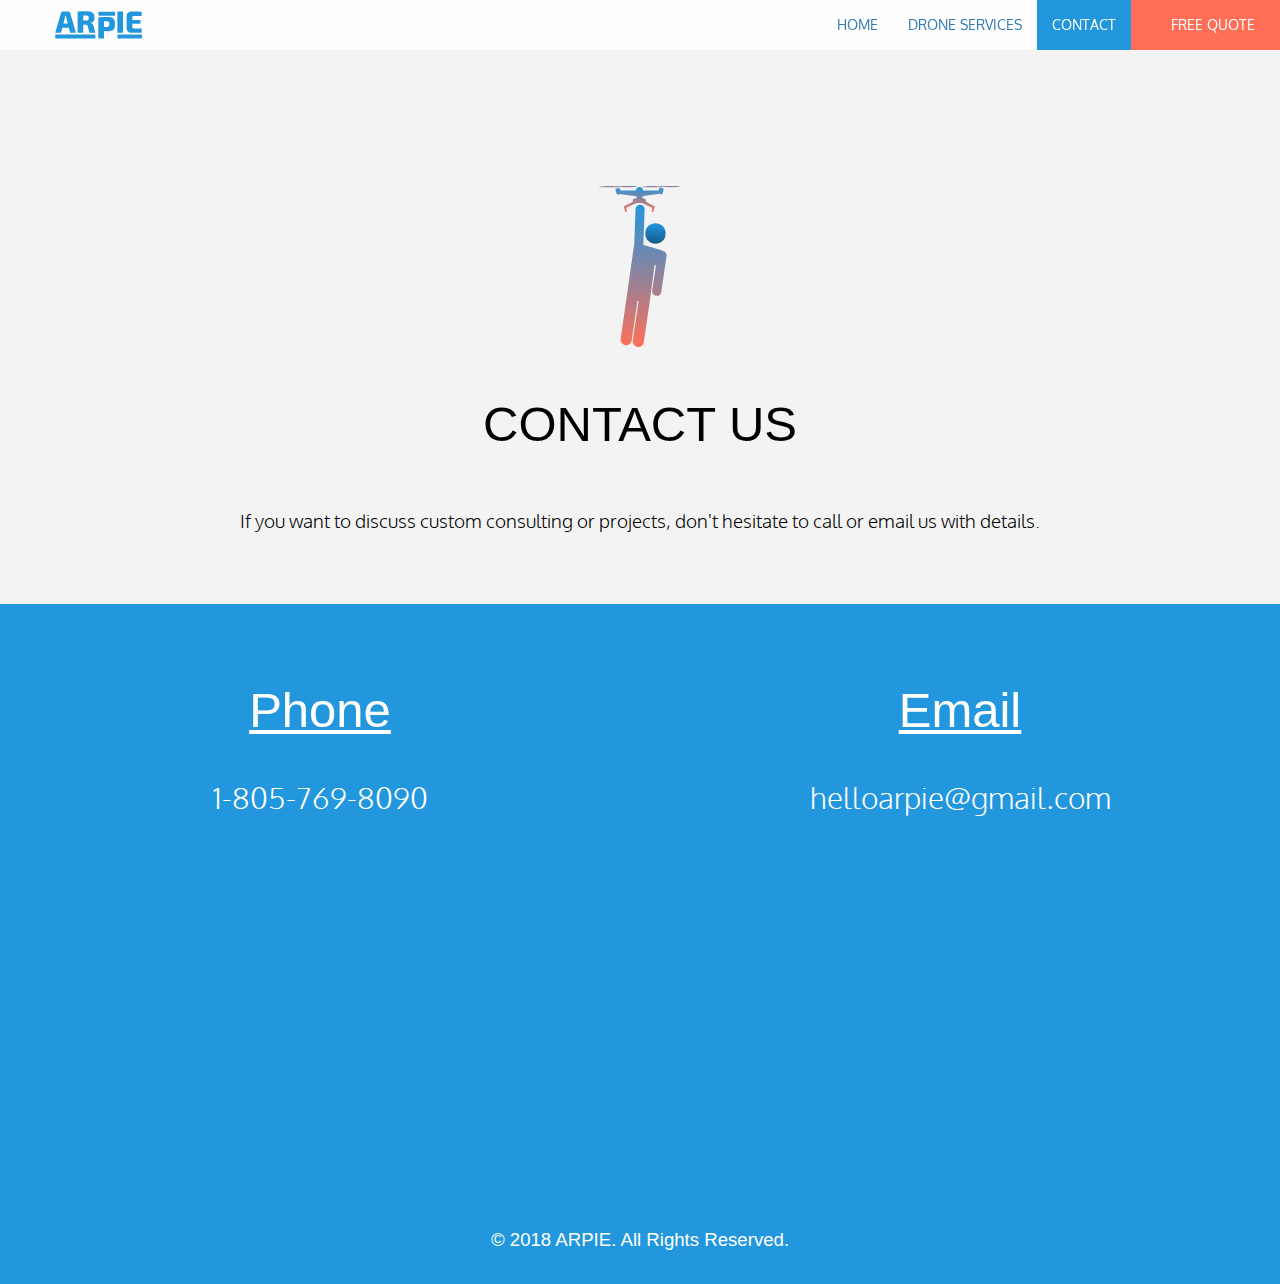
==== commit df00ebe1: "small chat integration" ====
--- a/contact.html
+++ b/contact.html
@@ -127,6 +127,8 @@
     <!-- Include all compiled plugins (below), or include individual files as needed -->
     <script src="https://maxcdn.bootstrapcdn.com/bootstrap/3.3.5/js/bootstrap.min.js"></script>
 
+    <script src="https://embed.small.chat/TCHJXERFEGCK67PMUN.js" async></script>
+
     <!-- Global site tag (gtag.js) - Google Analytics -->
     <script async src="https://www.googletagmanager.com/gtag/js?id=UA-122507962-1"></script>
     <script>
--- a/public/stylesheets/arpie.css
+++ b/public/stylesheets/arpie.css
@@ -6,8 +6,18 @@
   --arpie_green: #39ca74;
 }
 
-body {
-  width: 100vw;
+body, html{
+    margin:0;
+    padding:0;
+}
+/* body {
+  width: 100%;
+} */
+
+#navbar {
+  margin:0;
+  padding:0;
+  width: 100%;
 }
 
 #free-quote {
@@ -24,13 +34,13 @@
 .container {
   margin-left: 0px;
   margin-right: 0px;
-  width: 100vw;
+  width: 100%;
 }
 
 p {
   padding-bottom:15px;
   line-height: 2;
-  font-size: 120%;
+  font-size: 133%;
 }
 
 .full-section {
@@ -46,6 +56,7 @@
 .section {
   text-align: center;
 }
+
 
 /* - - - - - - - - - - - - - - - - - - - - */
 /* FONTS */
@@ -95,6 +106,10 @@
   text-transform: uppercase;
 }
 
+.arpie-light-font {
+  font-weight: 300;
+}
+
 .copyright {
   font-weight: 300;
 }
@@ -112,9 +127,10 @@
 }
 
 .btn-default {
-  background: none;
-  border-color: var(--arpie_red);
-  border-width: thin;
+  /* background: none; */
+  background-color: white;
+  border-color: var(--arpie_red);
+  border-width: 2px;
   color: var(--arpie_red);
   /* color: white; */
   font-size: 120%;
@@ -144,7 +160,6 @@
   border-color: var(--arpie_red);
   border-width: medium;
   color: white;
-  /* color: white; */
   font-size: 120%;
   font-family: 'Oxygen', sans-serif;
   font-weight: 500;
